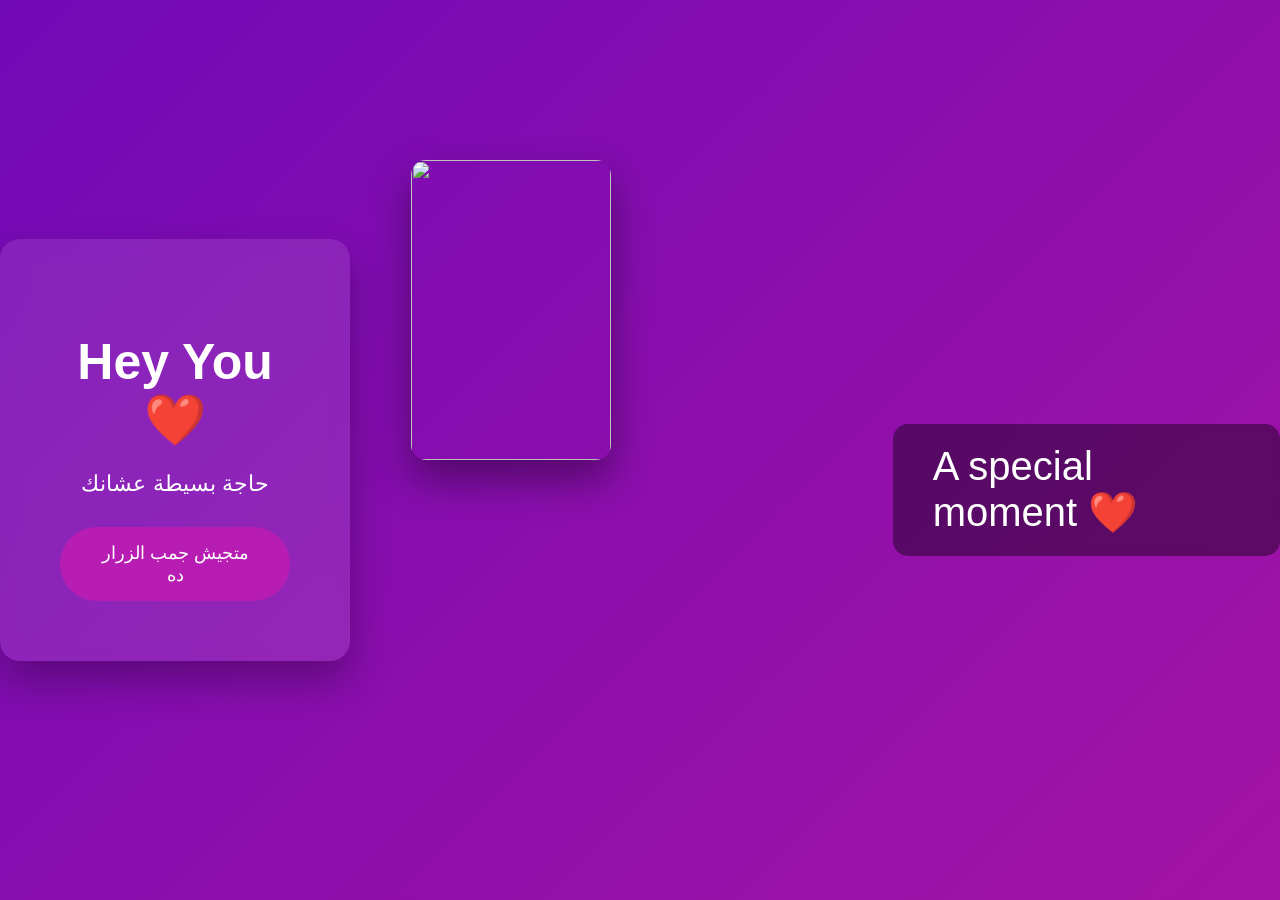
==== new.html @ 545c9ebc "new sondos" ====
<!doctype html>
<html lang="en">
  <head>
    <meta charset="UTF-8" />
    <title>For Someone Special ❤️</title>
    <link rel="stylesheet" href="style.css" />
  </head>

  <body>
    <div class="card">
      <h1>Hey You ❤️</h1>

      <p id="typing"></p>

      <button id="btn">متجيش جمب الزرار ده</button>
    </div>

    <div class="gallery">
      <img src="./imgs/img1.jpeg" class="photo" />
      <img src="./imgs/img2.jpeg" class="photo" />
      <img src="./imgs/img3.jpeg" class="photo" />
    </div>
    <section class="parallax">
      <div class="parallax-text">A special moment ❤️</div>
    </section>
    <script src="main.js"></script>
  </body>
</html>
---- style.css ----
* {
  box-sizing: border-box;
}

body {
  margin: 0;
  height: 100vh;

  display: flex;
  justify-content: center;
  align-items: center;

  font-family: sans-serif;

  background: linear-gradient(-45deg, #ff4d6d, #ff8fab, #b5179e, #7209b7);
  background-size: 400% 400%;

  animation: gradient 10s ease infinite;

  color: white;
}

@keyframes gradient {
  0% {
    background-position: 0% 50%;
  }
  50% {
    background-position: 100% 50%;
  }
  100% {
    background-position: 0% 50%;
  }
}

.card {
  backdrop-filter: blur(10px);

  background: rgba(255, 255, 255, 0.1);

  padding: 60px;

  border-radius: 20px;

  text-align: center;

  box-shadow: 0 20px 40px rgba(0, 0, 0, 0.3);
}

h1 {
  font-size: 50px;
  margin-bottom: 20px;
}

#typing {
  font-size: 22px;
  margin-bottom: 30px;
}

button {
  padding: 15px 35px;

  font-size: 18px;

  border: none;

  border-radius: 50px;

  background: #b81db3;

  color: white;

  cursor: pointer;

  transition: 0.3s;
}

button:hover {
  transform: scale(1.1);
  font-size: 22px;
  box-shadow: 0 0 20px #ae2b43;
}

@keyframes float {
  0% {
    transform: translateY(0);
    opacity: 1;
  }

  100% {
    transform: translateY(-300px);
    opacity: 0;
  }
}
/* Gallery  */
.gallery {
  margin-top: 40px;

  display: flex;

  gap: 20px;

  justify-content: center;

  flex-wrap: wrap;
}

.photo {
  width: 200px;

  height: 300px;

  object-fit: cover;

  border-radius: 15px;

  opacity: 0;

  transform: scale(1.2);

  transition: 1.5s;

  box-shadow: 0 20px 40px rgba(0, 0, 0, 0.4);
}

.photo.show {
  opacity: 1;

  transform: scale(1);
}

/* Parllex effect */
.parallax {
  height: 80vh;

  background-image: url("img4.jpg");

  background-size: cover;

  background-position: center;

  background-attachment: fixed;

  display: flex;

  align-items: center;

  justify-content: center;

  margin-top: 80px;
}

.parallax-text {
  font-size: 40px;

  background: rgba(0, 0, 0, 0.4);

  padding: 20px 40px;

  border-radius: 15px;

  backdrop-filter: blur(5px);
}

/* Alwyes Hearts  */
.heart {
  position: fixed;

  top: -20px;

  font-size: 20px;

  animation: fall 5s linear forwards;

  pointer-events: none;
}

@keyframes fall {
  0% {
    transform: translateY(-20px);
    opacity: 1;
  }

  100% {
    transform: translateY(110vh);
    opacity: 0;
  }
}
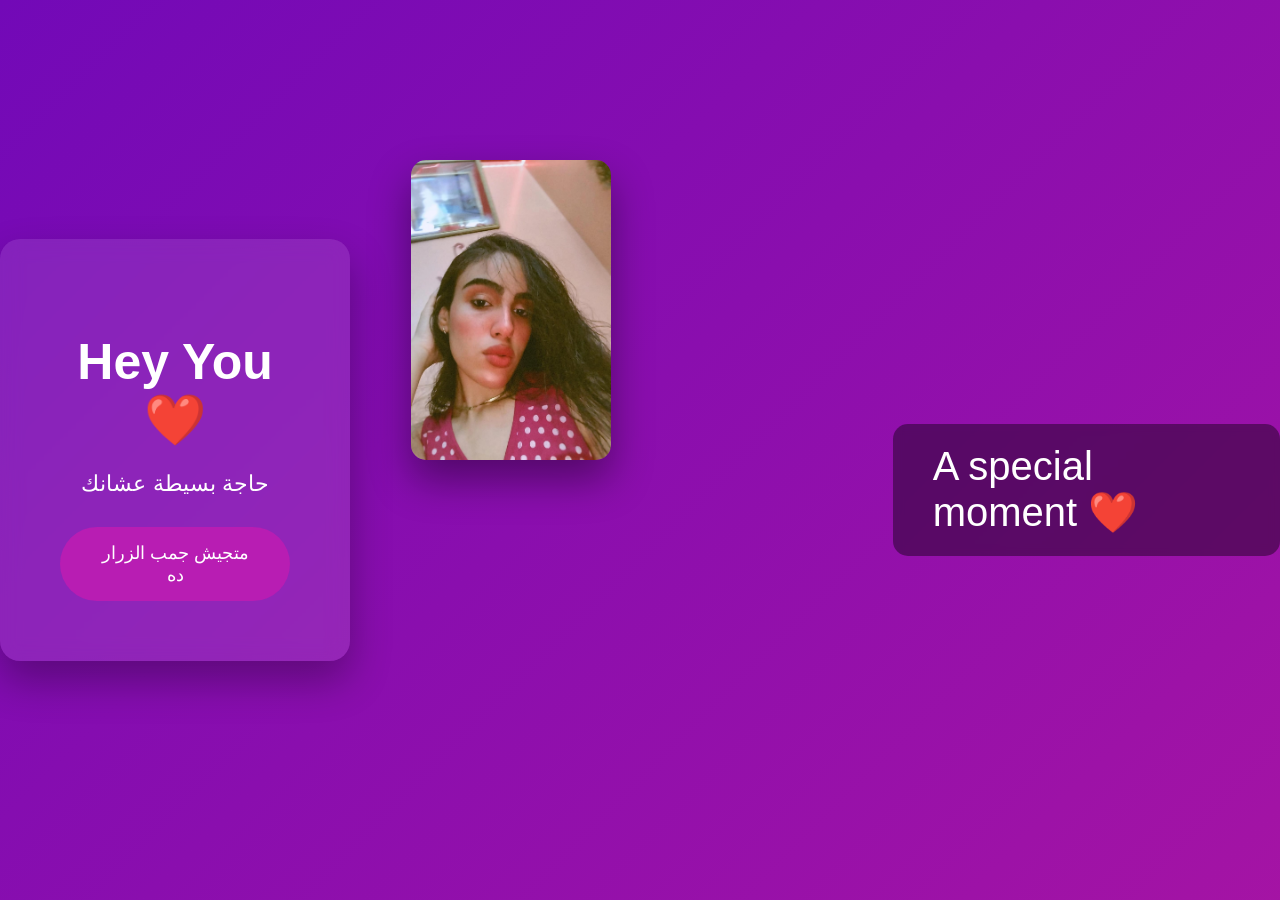
==== commit ec9a18bd: "sooo" ====
--- a/new.html
+++ b/new.html
@@ -16,9 +16,18 @@
     </div>
 
     <div class="gallery">
-      <img src="./imgs/img1.jpeg" class="photo" />
-      <img src="./imgs/img2.jpeg" class="photo" />
-      <img src="./imgs/img3.jpeg" class="photo" />
+      <img
+        src="./imgs/WhatsApp Image 2026-03-24 at 5.17.46 PM.jpeg"
+        class="photo"
+      />
+      <img
+        src="./imgs/WhatsApp Image 2026-03-24 at 5.17.47 PM.jpeg"
+        class="photo"
+      />
+      <img
+        src="./imgs/WhatsApp Image 2026-03-24 at 5.18.48 PM.jpeg"
+        class="photo"
+      />
     </div>
     <section class="parallax">
       <div class="parallax-text">A special moment ❤️</div>
